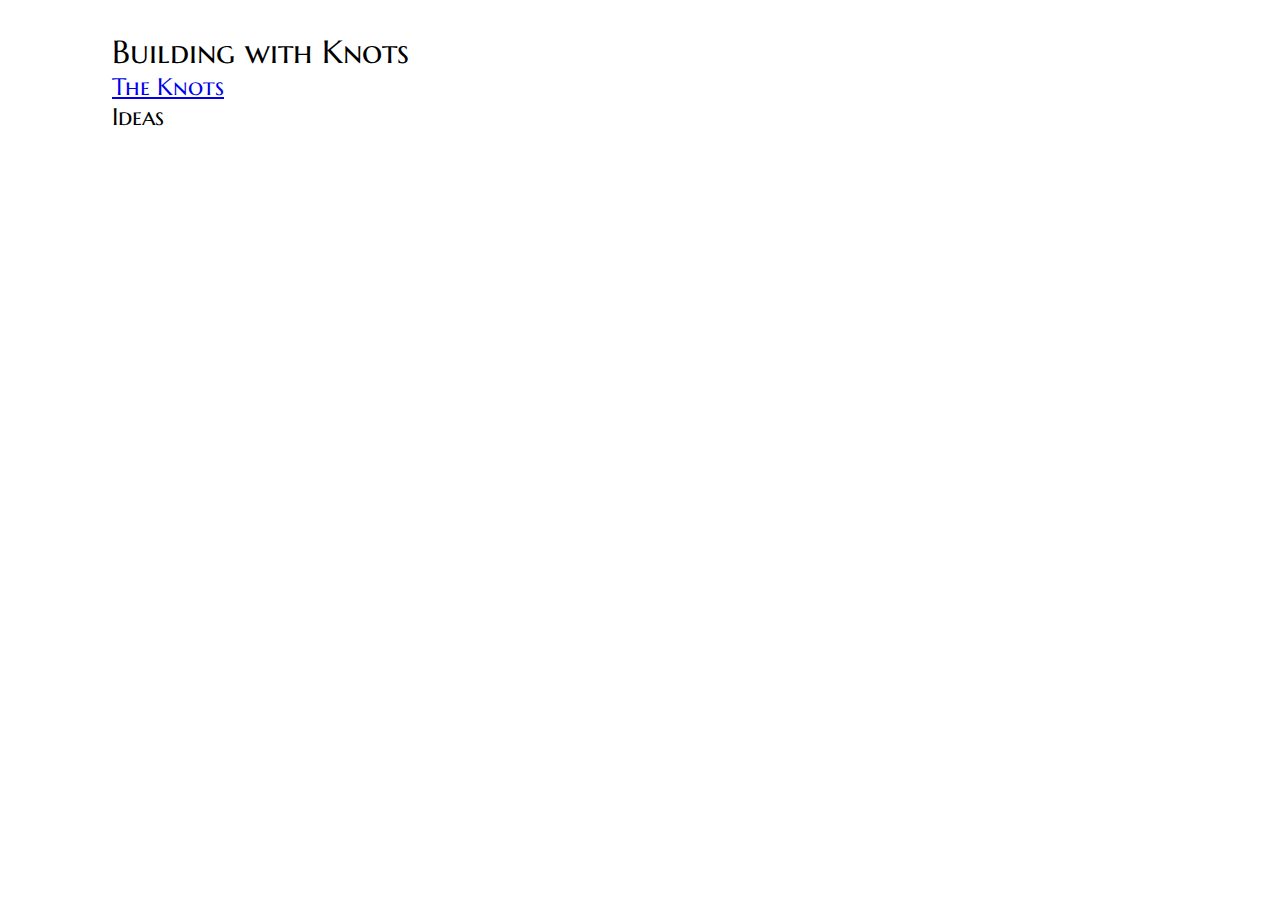
==== ideas.html @ 30163a06 "Mostly done main page" ====
<!DOCTYPE html>
<html>
  <head>
    <meta charset="utf-8" />
    <title>RIT Juggle In 2023 - Building with Knots</title>
    <link rel="preconnect" href="https://fonts.googleapis.com" />
    <link rel="preconnect" href="https://fonts.gstatic.com" crossorigin />
    <link
      href="https://fonts.googleapis.com/css2?family=Marcellus+SC&display=swap"
      rel="stylesheet"
    />
    <link
      href="https://fonts.googleapis.com/css2?family=Roboto&display=swap"
      rel="stylesheet"
    />
    <link href="main.css" rel="stylesheet">
    <style>
    </style>
  </head>
  <body>
    <div id="container">
      <div id="nav">
        <h1>Building with Knots</h1>
        <a href="index.html"><h2>The Knots</h2></a>
        <h2>Ideas</h2>
      </div>
    </div>
  </body>
</html>
---- main.css ----
body {
  width: 100%;
}

#container {
  margin: auto;
  margin-top: 2em;
  width: 11in;
}

h1,
h2 {
  font-family: "Marcellus SC", serif;
  font-weight: 400;
}

* {
  margin: 0;
  padding: 0;
  font-family: "Roboto", sans-serif;
  font-weight: 300;
}

@media print {
  #container {
    margin: 0;
  }
  #nav {
    display: none;
  }
}
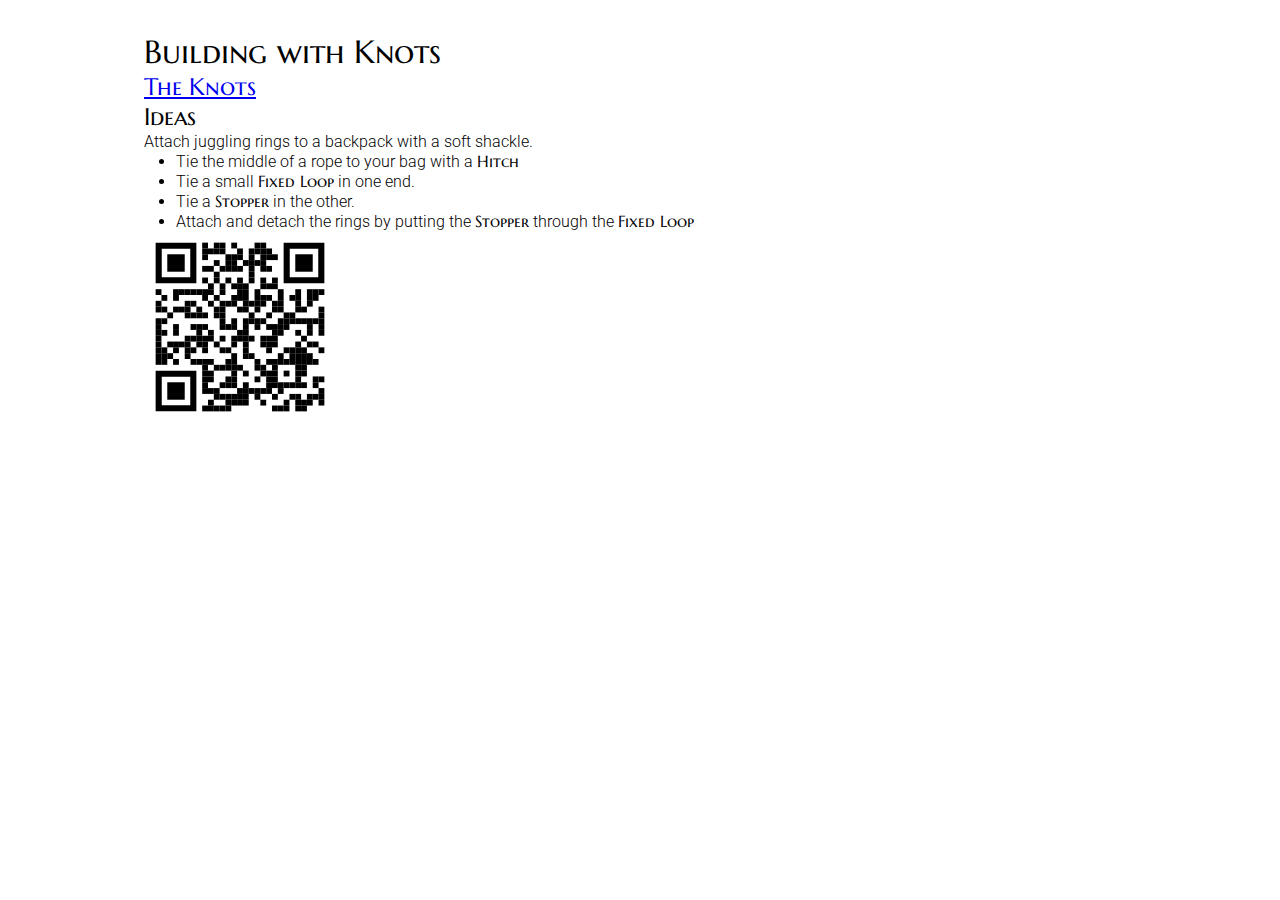
==== commit 457d3be0: "Styles are the worst" ====
--- a/ideas.html
+++ b/ideas.html
@@ -13,16 +13,34 @@
       href="https://fonts.googleapis.com/css2?family=Roboto&display=swap"
       rel="stylesheet"
     />
-    <link href="main.css" rel="stylesheet">
+    <link href="main.css" rel="stylesheet" />
     <style>
+      #qr {
+        width: 2in;
+        height: 2in;
+      }
     </style>
   </head>
   <body>
     <div id="container">
-      <div id="nav">
-        <h1>Building with Knots</h1>
-        <a href="index.html"><h2>The Knots</h2></a>
-        <h2>Ideas</h2>
+      <div id="inner_container">
+        <div id="nav">
+          <h1>Building with Knots</h1>
+          <a href="index.html"><h2>The Knots</h2></a>
+          <h2>Ideas</h2>
+        </div>
+        <p>Attach juggling rings to a backpack with a soft shackle.</p>
+        <ul>
+          <li>Tie the middle of a rope to your bag with a <b>Hitch</b></li>
+          <li>Tie a small <b>Fixed Loop</b> in one end.</li>
+          <li>Tie a <b>Stopper</b> in the other.</li>
+          <li>
+            Attach and detach the rings by putting the <b>Stopper</b> through
+            the
+            <b>Fixed Loop</b>
+          </li>
+        </ul>
+        <img id="qr" src="images/qr-code.svg" />
       </div>
     </div>
   </body>
--- a/main.css
+++ b/main.css
@@ -5,7 +5,11 @@
 #container {
   margin: auto;
   margin-top: 2em;
-  width: 11in;
+  max-width: 11in;
+}
+
+#inner_container {
+    margin:2em;
 }
 
 h1,
@@ -21,9 +25,20 @@
   font-weight: 300;
 }
 
+li {
+    margin-left: 2em;
+}
+
+b {
+    font-family: "Marcellus SC", serif;
+}
+
 @media print {
   #container {
     margin: 0;
+  }
+  #inner_container {
+    margin:0;
   }
   #nav {
     display: none;
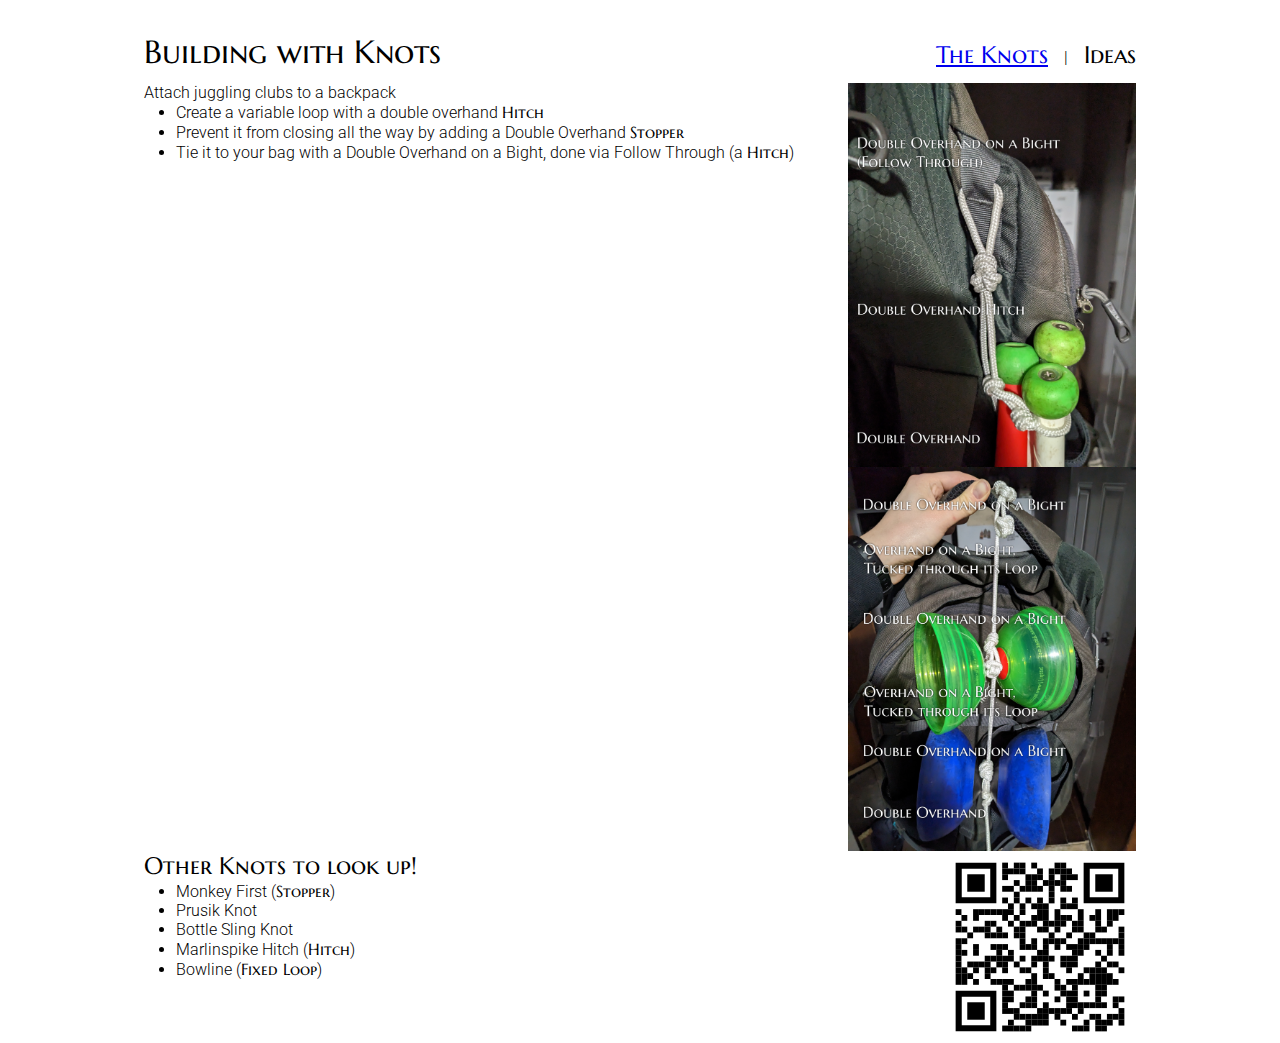
==== commit d3fdd6c8: "Added ideas, need to lay them out" ====
--- a/ideas.html
+++ b/ideas.html
@@ -19,6 +19,17 @@
         width: 2in;
         height: 2in;
       }
+
+      img {
+        width: 3in;
+      }
+
+      .example {
+        clear: both;
+      }
+      .example img {
+        float: right;
+      }
     </style>
   </head>
   <body>
@@ -27,20 +38,40 @@
         <div id="nav">
           <h1>Building with Knots</h1>
           <a href="index.html"><h2>The Knots</h2></a>
+          <div class="spacer">|</div>
           <h2>Ideas</h2>
         </div>
-        <p>Attach juggling rings to a backpack with a soft shackle.</p>
-        <ul>
-          <li>Tie the middle of a rope to your bag with a <b>Hitch</b></li>
-          <li>Tie a small <b>Fixed Loop</b> in one end.</li>
-          <li>Tie a <b>Stopper</b> in the other.</li>
-          <li>
-            Attach and detach the rings by putting the <b>Stopper</b> through
-            the
-            <b>Fixed Loop</b>
-          </li>
-        </ul>
-        <img id="qr" src="images/qr-code.svg" />
+        <div class="example">
+          <img src="images/clubs.png" />
+          <p>Attach juggling clubs to a backpack</p>
+          <ul>
+            <li>Create a variable loop with a double overhand <b>Hitch</b></li>
+            <li>
+              Prevent it from closing all the way by adding a Double Overhand
+              <b>Stopper</b>
+            </li>
+            <li>
+              Tie it to your bag with a Double Overhand on a Bight, done via
+              Follow Through (a <b>Hitch</b>)
+            </li>
+          </ul>
+        </div>
+        <div class="example">
+          <img src="images/diabolos.png" />
+        </div>
+
+        <div class="example">
+          <img id="qr" src="images/qr-code.svg" />
+
+          <h2>Other Knots to look up!</h2>
+          <ul>
+            <li>Monkey First (<b>Stopper</b>)</li>
+            <li>Prusik Knot</li>
+            <li>Bottle Sling Knot</li>
+            <li>Marlinspike Hitch (<b>Hitch</b>)</li>
+            <li>Bowline (<b>Fixed Loop</b>)</li>
+          </ul>
+        </div>
       </div>
     </div>
   </body>
--- a/main.css
+++ b/main.css
@@ -33,6 +33,19 @@
     font-family: "Marcellus SC", serif;
 }
 
+#nav {
+    display:flex;
+    align-items: baseline;
+}
+
+h1 {
+    margin-right: auto;
+}
+
+#nav .spacer {
+    margin:1em;
+}
+
 @media print {
   #container {
     margin: 0;
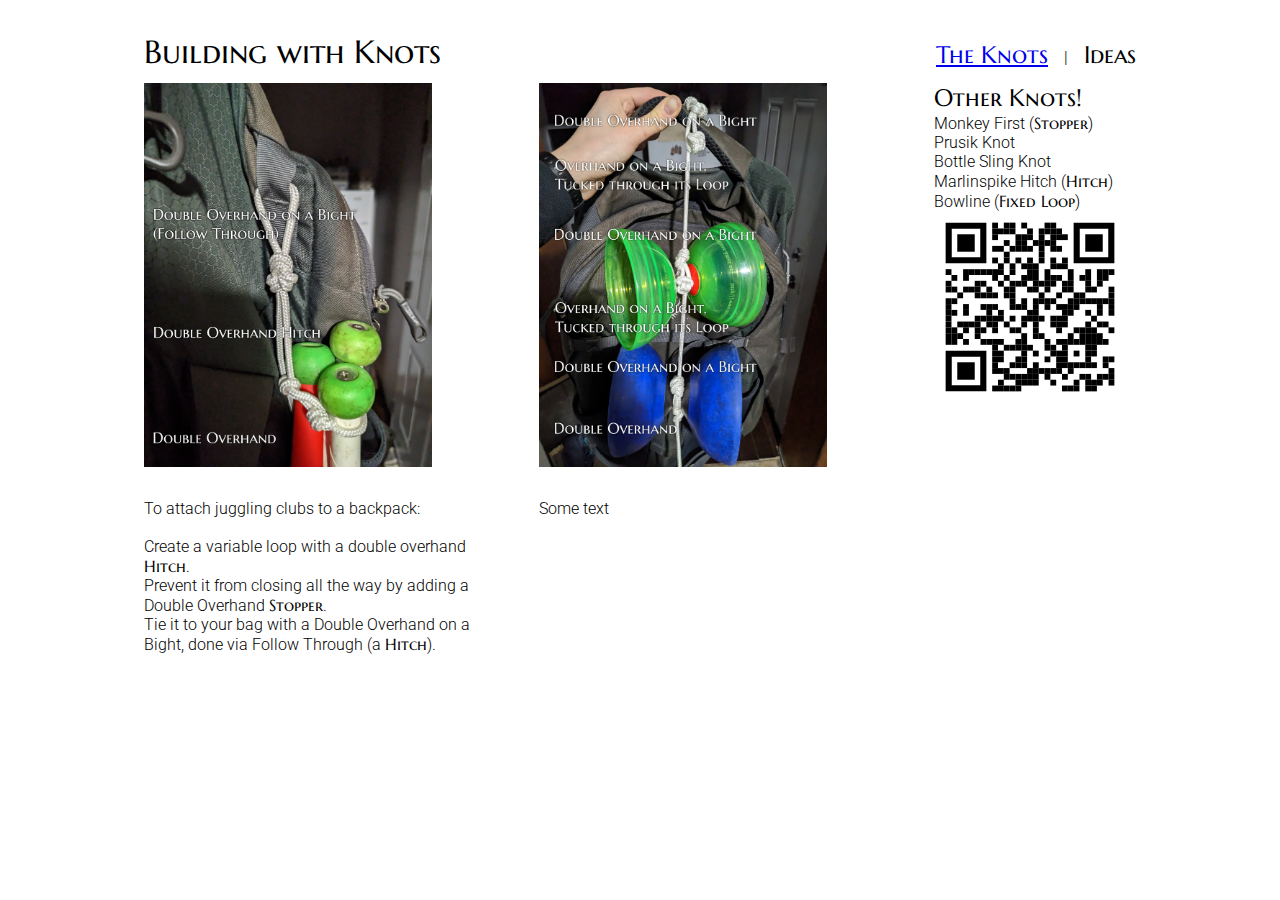
==== commit 6ddf85fa: "Cleaning up second page." ====
--- a/ideas.html
+++ b/ideas.html
@@ -20,15 +20,36 @@
         height: 2in;
       }
 
+      li {
+        margin: 0;
+        list-style: none;
+      }
+
       img {
         width: 3in;
+        height: 4in;
+        margin-right: 0.1in;
+        margin-bottom: 2em;
       }
 
       .example {
-        clear: both;
+        display: flex;
+        flex-direction: column;
+        flex: 1 1 0;
       }
-      .example img {
-        float: right;
+
+      .examples {
+        display: flex;
+        flex-direction: row;
+        width: 100%;
+        gap: 2em;
+      }
+
+      #extras {
+        flex: 0 0 2in;
+      }
+      #inner_container {
+        margin: 2em;
       }
     </style>
   </head>
@@ -41,36 +62,47 @@
           <div class="spacer">|</div>
           <h2>Ideas</h2>
         </div>
-        <div class="example">
-          <img src="images/clubs.png" />
-          <p>Attach juggling clubs to a backpack</p>
-          <ul>
-            <li>Create a variable loop with a double overhand <b>Hitch</b></li>
-            <li>
-              Prevent it from closing all the way by adding a Double Overhand
-              <b>Stopper</b>
-            </li>
-            <li>
-              Tie it to your bag with a Double Overhand on a Bight, done via
-              Follow Through (a <b>Hitch</b>)
-            </li>
-          </ul>
-        </div>
-        <div class="example">
-          <img src="images/diabolos.png" />
-        </div>
-
-        <div class="example">
-          <img id="qr" src="images/qr-code.svg" />
-
-          <h2>Other Knots to look up!</h2>
-          <ul>
-            <li>Monkey First (<b>Stopper</b>)</li>
-            <li>Prusik Knot</li>
-            <li>Bottle Sling Knot</li>
-            <li>Marlinspike Hitch (<b>Hitch</b>)</li>
-            <li>Bowline (<b>Fixed Loop</b>)</li>
-          </ul>
+        <div class="examples">
+          <div class="example">
+            <img src="images/clubs.png" />
+            <div>
+              <p>To attach juggling clubs to a backpack:</p>
+              <br />
+              <ul>
+                <li>
+                  Create a variable loop with a double overhand <b>Hitch</b>.
+                </li>
+                <li>
+                  Prevent it from closing all the way by adding a Double
+                  Overhand
+                  <b>Stopper</b>.
+                </li>
+                <li>
+                  Tie it to your bag with a Double Overhand on a Bight, done via
+                  Follow Through (a <b>Hitch</b>).
+                </li>
+              </ul>
+            </div>
+          </div>
+          <div class="example">
+            <img src="images/diabolos.png" />
+            <div>
+              <p>Some text</p>
+            </div>
+          </div>
+          <div class="example" id="extras">
+            <div>
+              <h2>Other Knots!</h2>
+              <ul>
+                <li>Monkey First (<b>Stopper</b>)</li>
+                <li>Prusik Knot</li>
+                <li>Bottle Sling Knot</li>
+                <li>Marlinspike Hitch (<b>Hitch</b>)</li>
+                <li>Bowline (<b>Fixed Loop</b>)</li>
+              </ul>
+            </div>
+            <img id="qr" src="images/qr-code.svg" />
+          </div>
         </div>
       </div>
     </div>
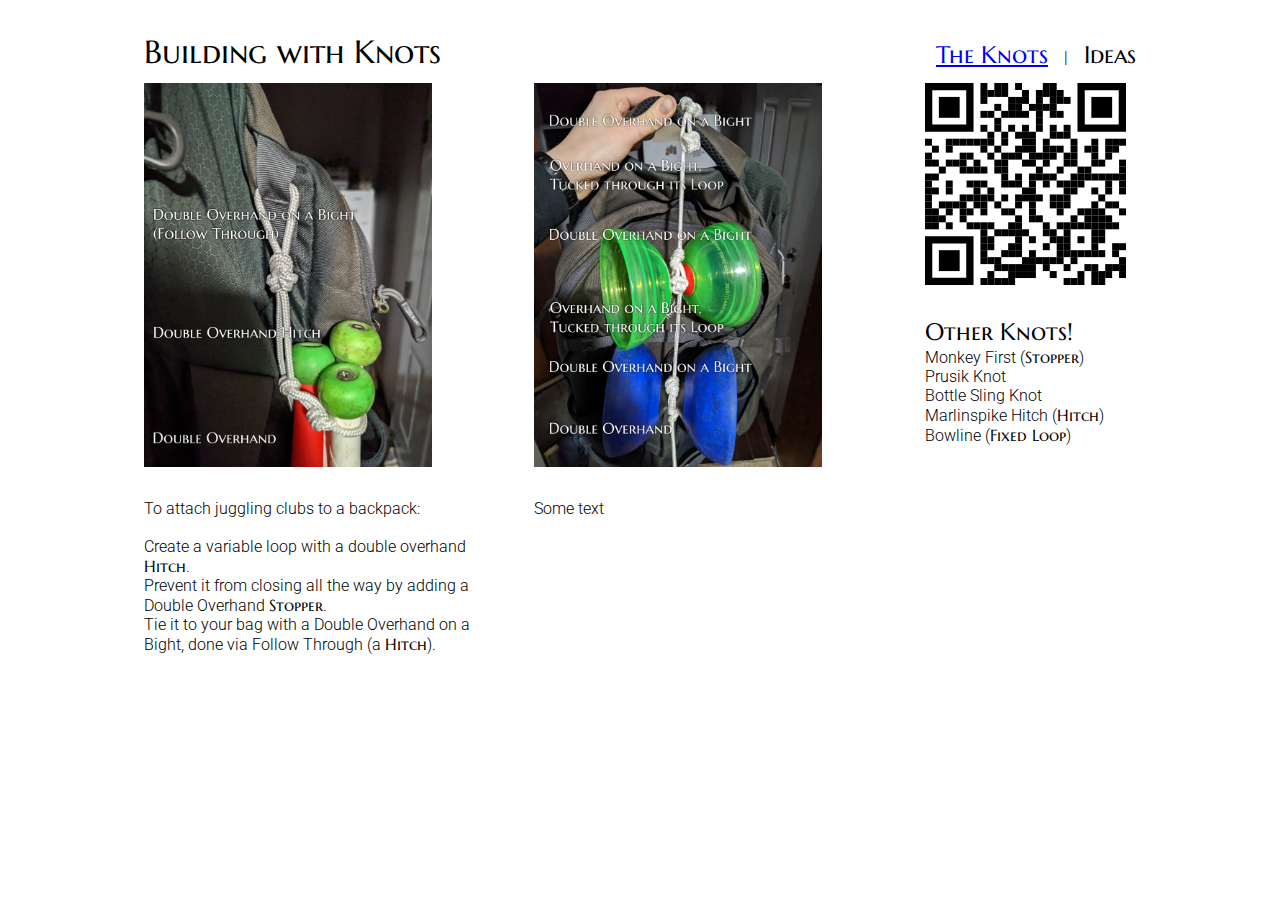
==== commit f0e58e2b: "Clean up QR Code" ====
--- a/ideas.html
+++ b/ideas.html
@@ -16,8 +16,8 @@
     <link href="main.css" rel="stylesheet" />
     <style>
       #qr {
-        width: 2in;
-        height: 2in;
+        width: 2.1in;
+        height: 2.1in;
       }
 
       li {
@@ -91,6 +91,7 @@
             </div>
           </div>
           <div class="example" id="extras">
+            <img id="qr" src="images/qr-code.svg" />
             <div>
               <h2>Other Knots!</h2>
               <ul>
@@ -101,7 +102,6 @@
                 <li>Bowline (<b>Fixed Loop</b>)</li>
               </ul>
             </div>
-            <img id="qr" src="images/qr-code.svg" />
           </div>
         </div>
       </div>
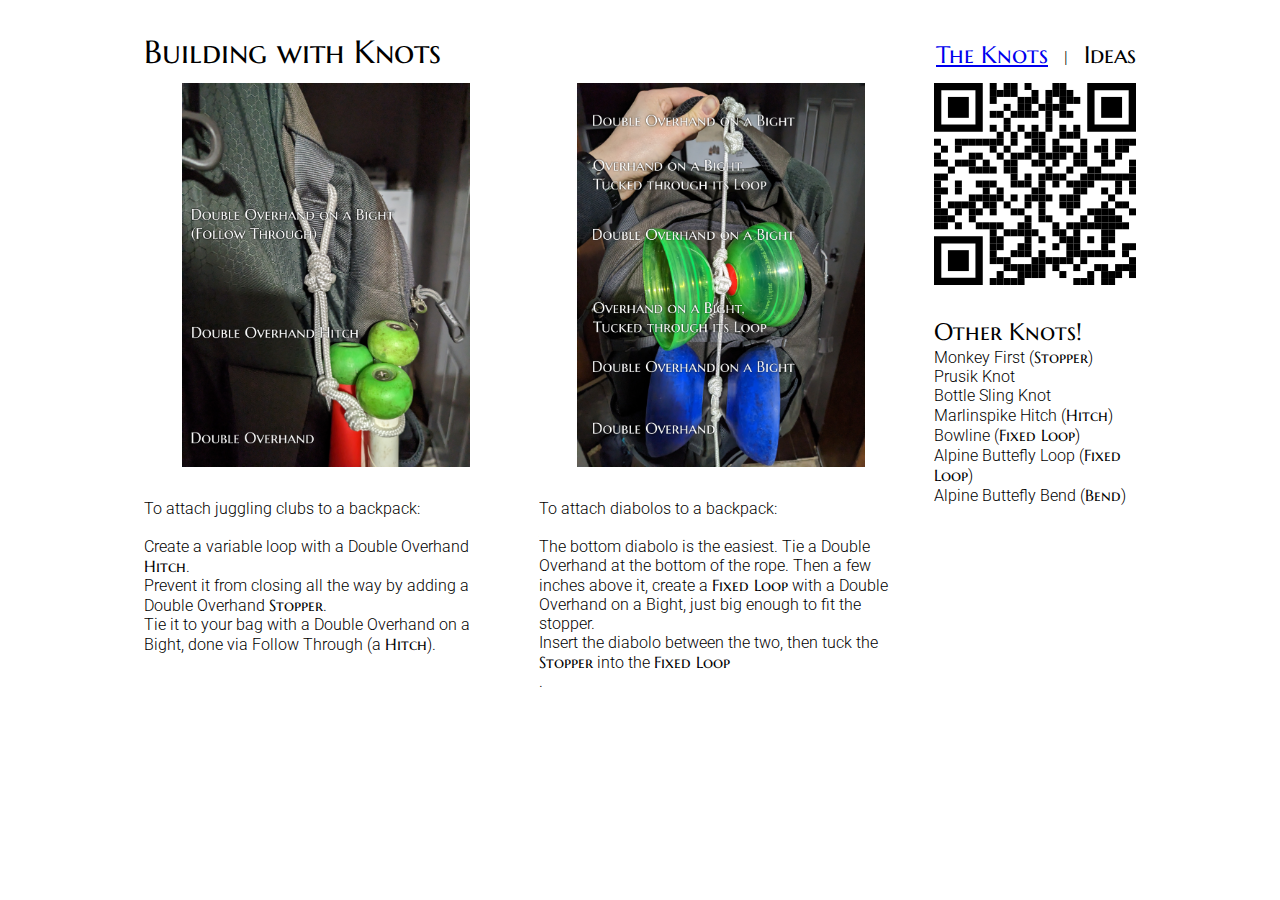
==== commit 80a8417d: "Include a title in print version, on one page" ====
--- a/ideas.html
+++ b/ideas.html
@@ -38,6 +38,10 @@
         flex: 1 1 0;
       }
 
+      .example img {
+        margin: 0 auto 2em auto;
+      }
+
       .examples {
         display: flex;
         flex-direction: row;
@@ -51,6 +55,9 @@
       #inner_container {
         margin: 2em;
       }
+      #print_heading {
+        display: none;
+      }
     </style>
   </head>
   <body>
@@ -62,6 +69,9 @@
           <div class="spacer">|</div>
           <h2>Ideas</h2>
         </div>
+        <div id="print_heading">
+          <h1>Building with Knots</h1>
+        </div>
         <div class="examples">
           <div class="example">
             <img src="images/clubs.png" />
@@ -70,7 +80,7 @@
               <br />
               <ul>
                 <li>
-                  Create a variable loop with a double overhand <b>Hitch</b>.
+                  Create a variable loop with a Double Overhand <b>Hitch</b>.
                 </li>
                 <li>
                   Prevent it from closing all the way by adding a Double
@@ -87,7 +97,11 @@
           <div class="example">
             <img src="images/diabolos.png" />
             <div>
-              <p>Some text</p>
+              <p>To attach diabolos to a backpack:</p><br/>
+              <ul>
+                <li>The bottom diabolo is the easiest. Tie a Double Overhand at the bottom of the rope. Then a few inches above it, create a <b>Fixed Loop</b> with a Double Overhand on a Bight, just big enough to fit the stopper. </li>
+                <li>Insert the diabolo between the two, then tuck the <b>Stopper</b> into the <b>Fixed Loop</b></li>.
+              </ul>
             </div>
           </div>
           <div class="example" id="extras">
@@ -100,6 +114,9 @@
                 <li>Bottle Sling Knot</li>
                 <li>Marlinspike Hitch (<b>Hitch</b>)</li>
                 <li>Bowline (<b>Fixed Loop</b>)</li>
+                <li>Alpine Buttefly Loop (<b>Fixed Loop</b>)</li>
+                <li>Alpine Buttefly Bend (<b>Bend</b>)</li>
+
               </ul>
             </div>
           </div>
--- a/main.css
+++ b/main.css
@@ -56,4 +56,7 @@
   #nav {
     display: none;
   }
+  #print_heading {
+    display:block !important;
+  }
 }
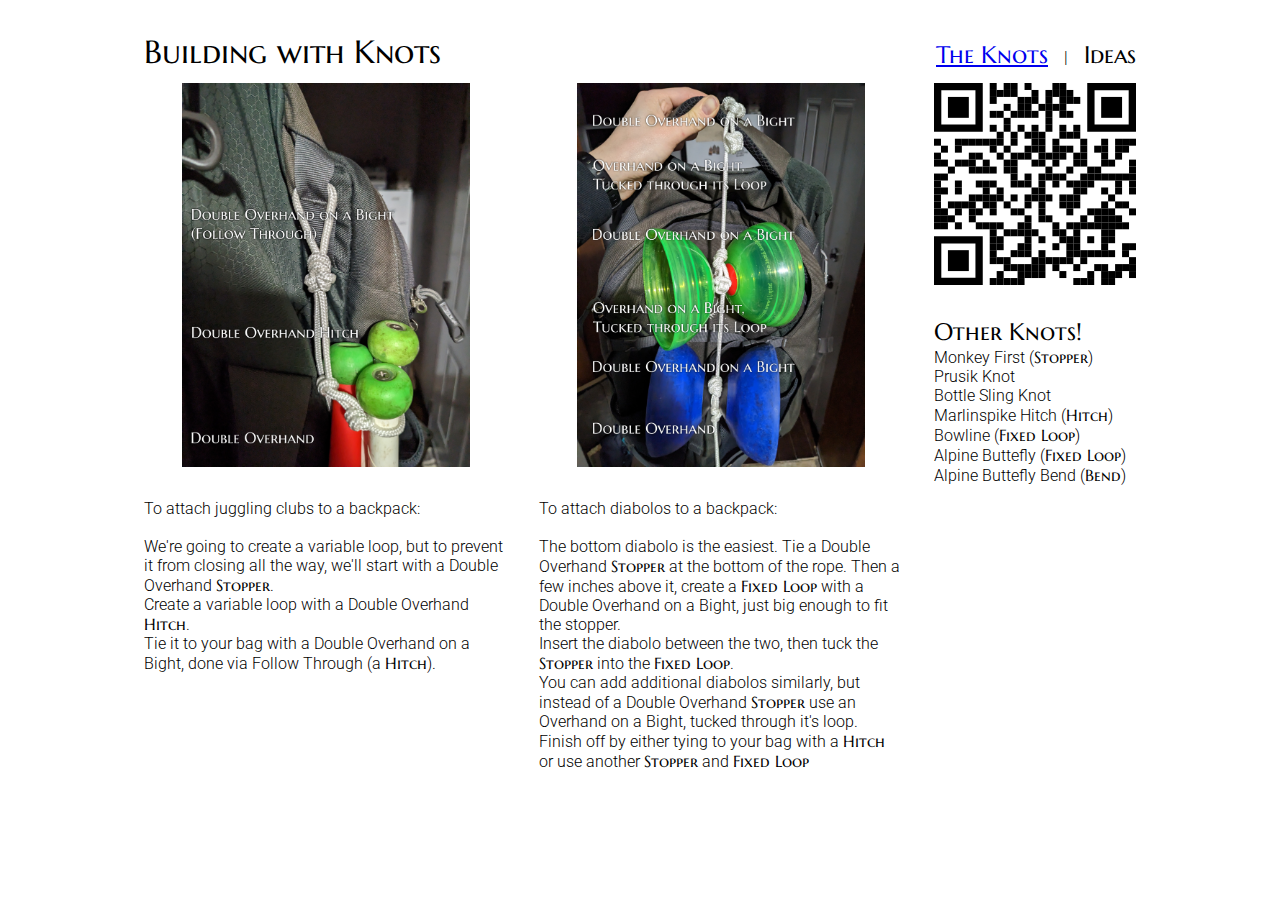
==== commit fecb56cc: "Probably done?" ====
--- a/ideas.html
+++ b/ideas.html
@@ -80,12 +80,12 @@
               <br />
               <ul>
                 <li>
-                  Create a variable loop with a Double Overhand <b>Hitch</b>.
+                  We're going to create a variable loop, but to prevent it from
+                  closing all the way, we'll start with a Double Overhand
+                  <b>Stopper</b>.
                 </li>
                 <li>
-                  Prevent it from closing all the way by adding a Double
-                  Overhand
-                  <b>Stopper</b>.
+                  Create a variable loop with a Double Overhand <b>Hitch</b>.
                 </li>
                 <li>
                   Tie it to your bag with a Double Overhand on a Bight, done via
@@ -97,10 +97,28 @@
           <div class="example">
             <img src="images/diabolos.png" />
             <div>
-              <p>To attach diabolos to a backpack:</p><br/>
+              <p>To attach diabolos to a backpack:</p>
+              <br />
               <ul>
-                <li>The bottom diabolo is the easiest. Tie a Double Overhand at the bottom of the rope. Then a few inches above it, create a <b>Fixed Loop</b> with a Double Overhand on a Bight, just big enough to fit the stopper. </li>
-                <li>Insert the diabolo between the two, then tuck the <b>Stopper</b> into the <b>Fixed Loop</b></li>.
+                <li>
+                  The bottom diabolo is the easiest. Tie a Double Overhand
+                  <b>Stopper</b> at the bottom of the rope. Then a few inches
+                  above it, create a <b>Fixed Loop</b> with a Double Overhand on
+                  a Bight, just big enough to fit the stopper.
+                </li>
+                <li>
+                  Insert the diabolo between the two, then tuck the
+                  <b>Stopper</b> into the <b>Fixed Loop</b>.
+                </li>
+                <li>
+                  You can add additional diabolos similarly, but instead of a
+                  Double Overhand <b>Stopper</b> use an Overhand on a Bight,
+                  tucked through it's loop.
+                </li>
+                <li>
+                  Finish off by either tying to your bag with a <b>Hitch</b> or
+                  use another <b>Stopper</b> and <b>Fixed Loop</b>
+                </li>
               </ul>
             </div>
           </div>
@@ -114,9 +132,8 @@
                 <li>Bottle Sling Knot</li>
                 <li>Marlinspike Hitch (<b>Hitch</b>)</li>
                 <li>Bowline (<b>Fixed Loop</b>)</li>
-                <li>Alpine Buttefly Loop (<b>Fixed Loop</b>)</li>
+                <li>Alpine Buttefly (<b>Fixed Loop</b>)</li>
                 <li>Alpine Buttefly Bend (<b>Bend</b>)</li>
-
               </ul>
             </div>
           </div>
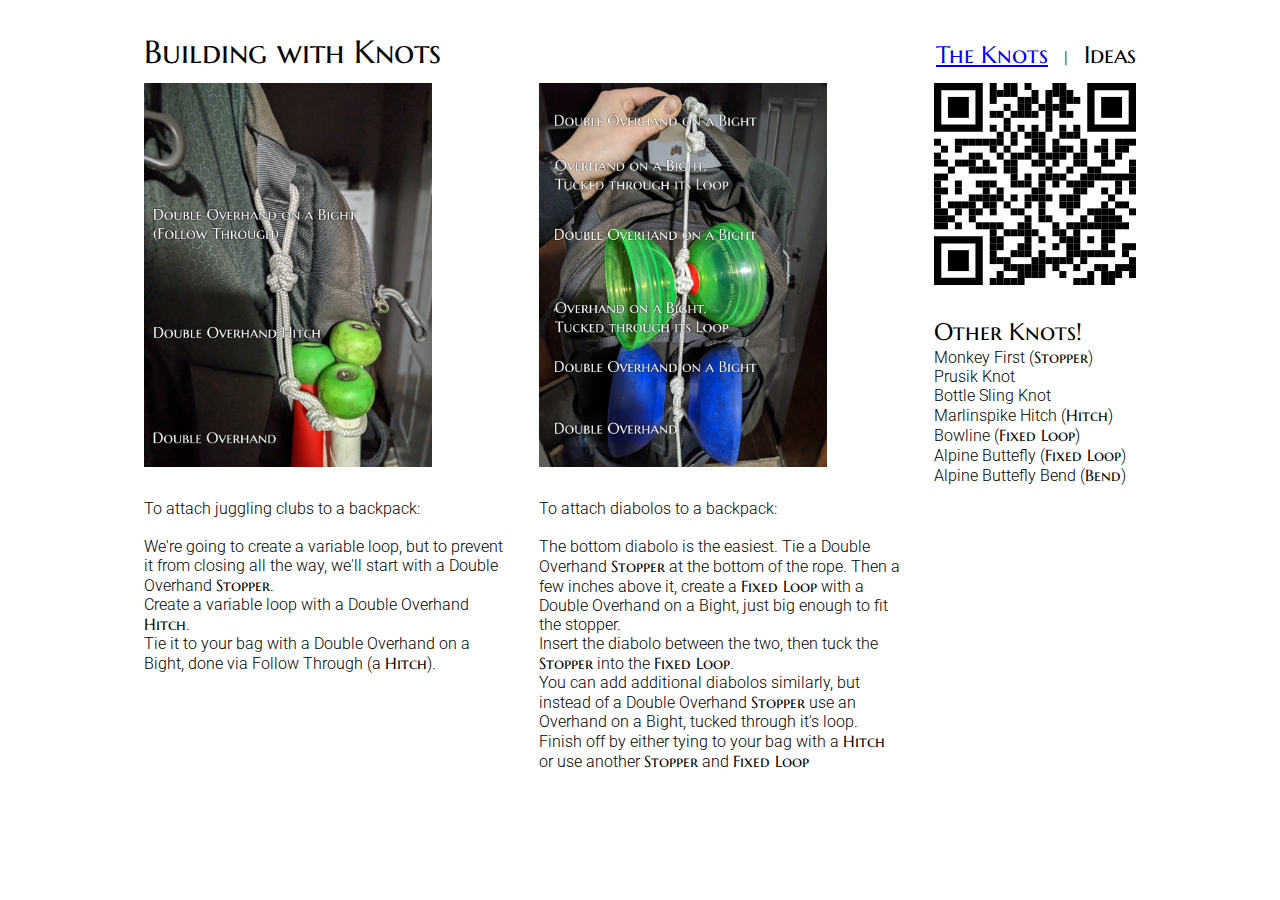
==== commit a7fc26c7: "Add pdf, tweak alignment" ====
--- a/ideas.html
+++ b/ideas.html
@@ -39,7 +39,7 @@
       }
 
       .example img {
-        margin: 0 auto 2em auto;
+        margin: 0 auto 2em 0;
       }
 
       .examples {
